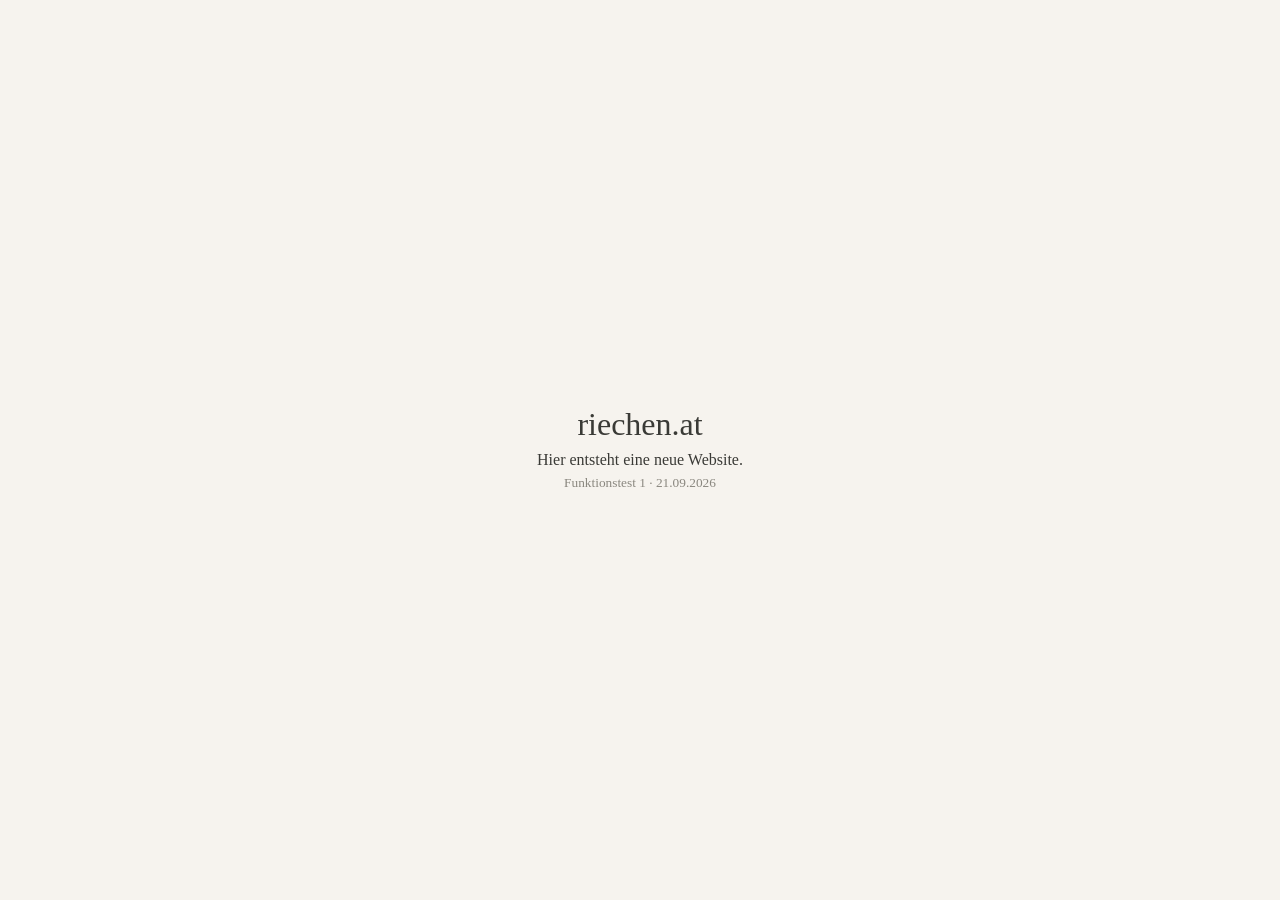
==== index.html @ cb8b5acf "Funktionskontrole" ====
<!DOCTYPE html>
<html lang="de">
<head>
  <meta charset="utf-8">
  <meta name="viewport" content="width=device-width, initial-scale=1">
  <meta name="robots" content="noindex">
  <title>riechen.at – Website im Aufbau</title>
  <style>
    body {
      margin: 0;
      min-height: 100vh;
      display: flex;
      align-items: center;
      justify-content: center;
      font-family: Georgia, "Times New Roman", serif;
      background: #f6f3ee;
      color: #3a3a36;
      text-align: center;
      padding: 24px;
      box-sizing: border-box;
    }
    h1 { font-weight: normal; font-size: 2rem; margin: 0 0 .5rem; }
    p  { margin: .25rem 0; }
    small { color: #8a877f; }
  </style>
</head>
<body>
  <main>
    <h1>riechen.at</h1>
    <p>Hier entsteht eine neue Website.</p>
    <p><small>Funktionstest 1 · 21.09.2026</small></p>
  </main>
</body>
</html>
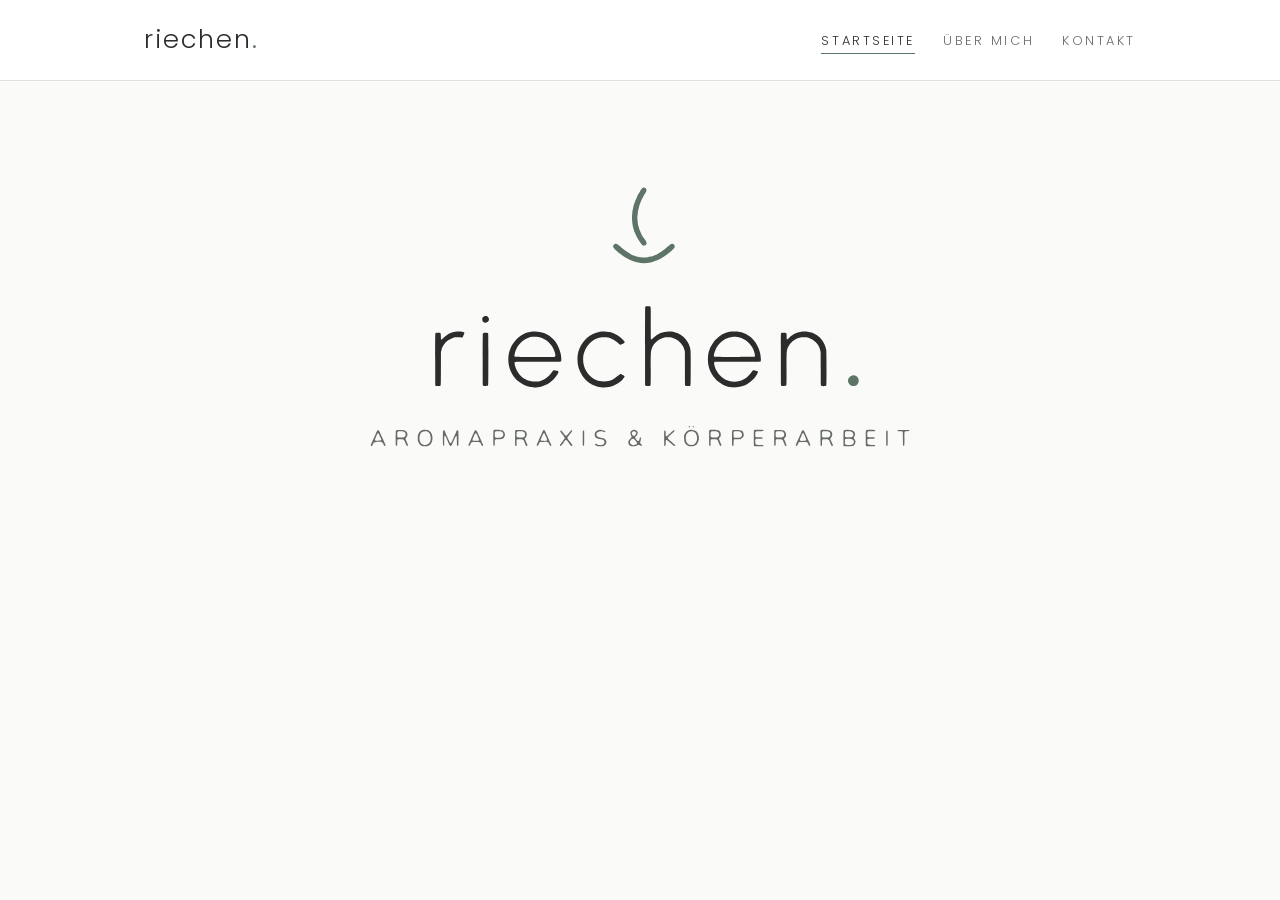
==== commit 912b094f: "Logo" ====
--- a/index.html
+++ b/index.html
@@ -4,31 +4,31 @@
   <meta charset="utf-8">
   <meta name="viewport" content="width=device-width, initial-scale=1">
   <meta name="robots" content="noindex">
-  <title>riechen.at – Website im Aufbau</title>
-  <style>
-    body {
-      margin: 0;
-      min-height: 100vh;
-      display: flex;
-      align-items: center;
-      justify-content: center;
-      font-family: Georgia, "Times New Roman", serif;
-      background: #f6f3ee;
-      color: #3a3a36;
-      text-align: center;
-      padding: 24px;
-      box-sizing: border-box;
-    }
-    h1 { font-weight: normal; font-size: 2rem; margin: 0 0 .5rem; }
-    p  { margin: .25rem 0; }
-    small { color: #8a877f; }
-  </style>
+  <title>riechen.at – Startseite</title>
+  <link rel="icon" href="favicon.svg" type="image/svg+xml">
+  <link rel="apple-touch-icon" href="apple-touch-icon.png">
+  <link rel="stylesheet" href="style.css">
 </head>
 <body>
+  <header class="kopf">
+    <div class="kopf-innen">
+      <a class="logo" href="index.html">riechen<span class="punkt">.</span></a>
+      <nav class="navigation" aria-label="Hauptnavigation">
+        <ul>
+          <li><a href="index.html" aria-current="page">Startseite</a></li>
+          <li><a href="ueber-mich.html">Über mich</a></li>
+          <li><a href="kontakt.html">Kontakt</a></li>
+        </ul>
+      </nav>
+    </div>
+  </header>
+
   <main>
-    <h1>riechen.at</h1>
-    <p>Hier entsteht eine neue Website.</p>
-    <p><small>Funktionstest 1 · 21.09.2026</small></p>
+    <section class="start-logo">
+      <h1 class="nur-screenreader">riechen. – Aromapraxis &amp; Körperarbeit</h1>
+      <img src="bilder/logo.svg" alt="riechen. – Aromapraxis &amp; Körperarbeit" width="631" height="315">
+    </section>
+    <!-- Inhalt folgt -->
   </main>
 </body>
 </html>
--- a/style.css
+++ b/style.css
@@ -0,0 +1,136 @@
+/* Gemeinsames Stylesheet für alle Seiten von riechen.at
+   Design abgeleitet vom Logo (siehe CLAUDE.md, Abschnitt „Design“) */
+
+/* ---------- Schrift (lokal gehostet, kein Google-Server → DSGVO-freundlich) ---------- */
+@font-face { font-family: "Poppins"; font-weight: 300; font-style: normal; font-display: swap;
+  src: url("schriften/poppins-light.woff") format("woff"); }
+@font-face { font-family: "Poppins"; font-weight: 400; font-style: normal; font-display: swap;
+  src: url("schriften/poppins-regular.woff") format("woff"); }
+@font-face { font-family: "Poppins"; font-weight: 500; font-style: normal; font-display: swap;
+  src: url("schriften/poppins-medium.woff") format("woff"); }
+
+/* ---------- Farben aus dem Logo ---------- */
+:root {
+  --salbei:        #5E7467;  /* Grün des Symbols und des Punkts */
+  --salbei-dunkel: #4E6356;  /* für Hover */
+  --salbei-hell:   #E7ECE9;  /* zarte Flächen */
+  --anthrazit:     #2C2C2C;  /* Schriftzug „riechen“ */
+  --grau:          #666B69;  /* Unterzeile „Aromapraxis & Körperarbeit“ */
+  --linie:         #DDE3DF;
+  --hintergrund:   #FAFAF8;
+  --weiss:         #FFFFFF;
+}
+
+* { box-sizing: border-box; }
+
+body {
+  margin: 0;
+  font-family: "Poppins", "Helvetica Neue", Arial, sans-serif;
+  font-weight: 300;
+  background: var(--hintergrund);
+  color: var(--anthrazit);
+  line-height: 1.7;
+}
+
+a { color: var(--salbei); }
+a:hover { color: var(--salbei-dunkel); }
+
+/* ---------- Kopfbereich mit Inhaltsangabe (Navigation) ---------- */
+.kopf {
+  background: var(--weiss);
+  border-bottom: 1px solid var(--linie);
+}
+
+.kopf-innen {
+  max-width: 1040px;
+  margin: 0 auto;
+  padding: 18px 24px;
+  display: flex;
+  flex-wrap: wrap;
+  align-items: center;
+  justify-content: space-between;
+  gap: 12px 32px;
+}
+
+/* Schriftzug „riechen.“ – grüner Punkt wie im Logo */
+.logo {
+  font-size: 1.6rem;
+  font-weight: 300;
+  letter-spacing: 0.08em;
+  color: var(--anthrazit);
+  text-decoration: none;
+}
+.logo:hover { color: var(--anthrazit); }
+.logo .punkt { color: var(--salbei); }
+
+.navigation ul {
+  list-style: none;
+  margin: 0;
+  padding: 0;
+  display: flex;
+  flex-wrap: wrap;
+  gap: 8px 28px;
+}
+
+/* Menü im Stil der Logo-Unterzeile: Großbuchstaben, weit gesperrt */
+.navigation a {
+  color: var(--grau);
+  text-decoration: none;
+  text-transform: uppercase;
+  font-size: 0.8rem;
+  letter-spacing: 0.2em;
+  padding-bottom: 4px;
+  border-bottom: 1px solid transparent;
+}
+
+.navigation a:hover,
+.navigation a:focus-visible {
+  color: var(--salbei);
+  border-bottom-color: var(--salbei);
+}
+
+/* aktuelle Seite hervorheben */
+.navigation a[aria-current="page"] {
+  color: var(--anthrazit);
+  border-bottom-color: var(--salbei);
+}
+
+/* ---------- Inhalt ---------- */
+main {
+  max-width: 1040px;
+  margin: 0 auto;
+  padding: 56px 24px;
+}
+
+h1, h2, h3 {
+  font-weight: 300;
+  color: var(--anthrazit);
+  letter-spacing: 0.02em;
+  line-height: 1.3;
+}
+
+h1 { font-size: 2.2rem; margin: 0 0 1rem; }
+
+/* kleine Überzeile im Stil der Logo-Unterzeile */
+.ueberzeile {
+  text-transform: uppercase;
+  letter-spacing: 0.25em;
+  font-size: 0.8rem;
+  color: var(--grau);
+}
+
+/* ---------- Startseite: großes Logo ---------- */
+.start-logo {
+  text-align: center;
+  padding: 40px 0 24px;
+}
+.start-logo img {
+  width: min(560px, 100%);
+  height: auto;
+}
+
+/* Hilfsklasse: nur für Screenreader sichtbar */
+.nur-screenreader {
+  position: absolute; width: 1px; height: 1px; overflow: hidden;
+  clip: rect(0 0 0 0); white-space: nowrap;
+}
